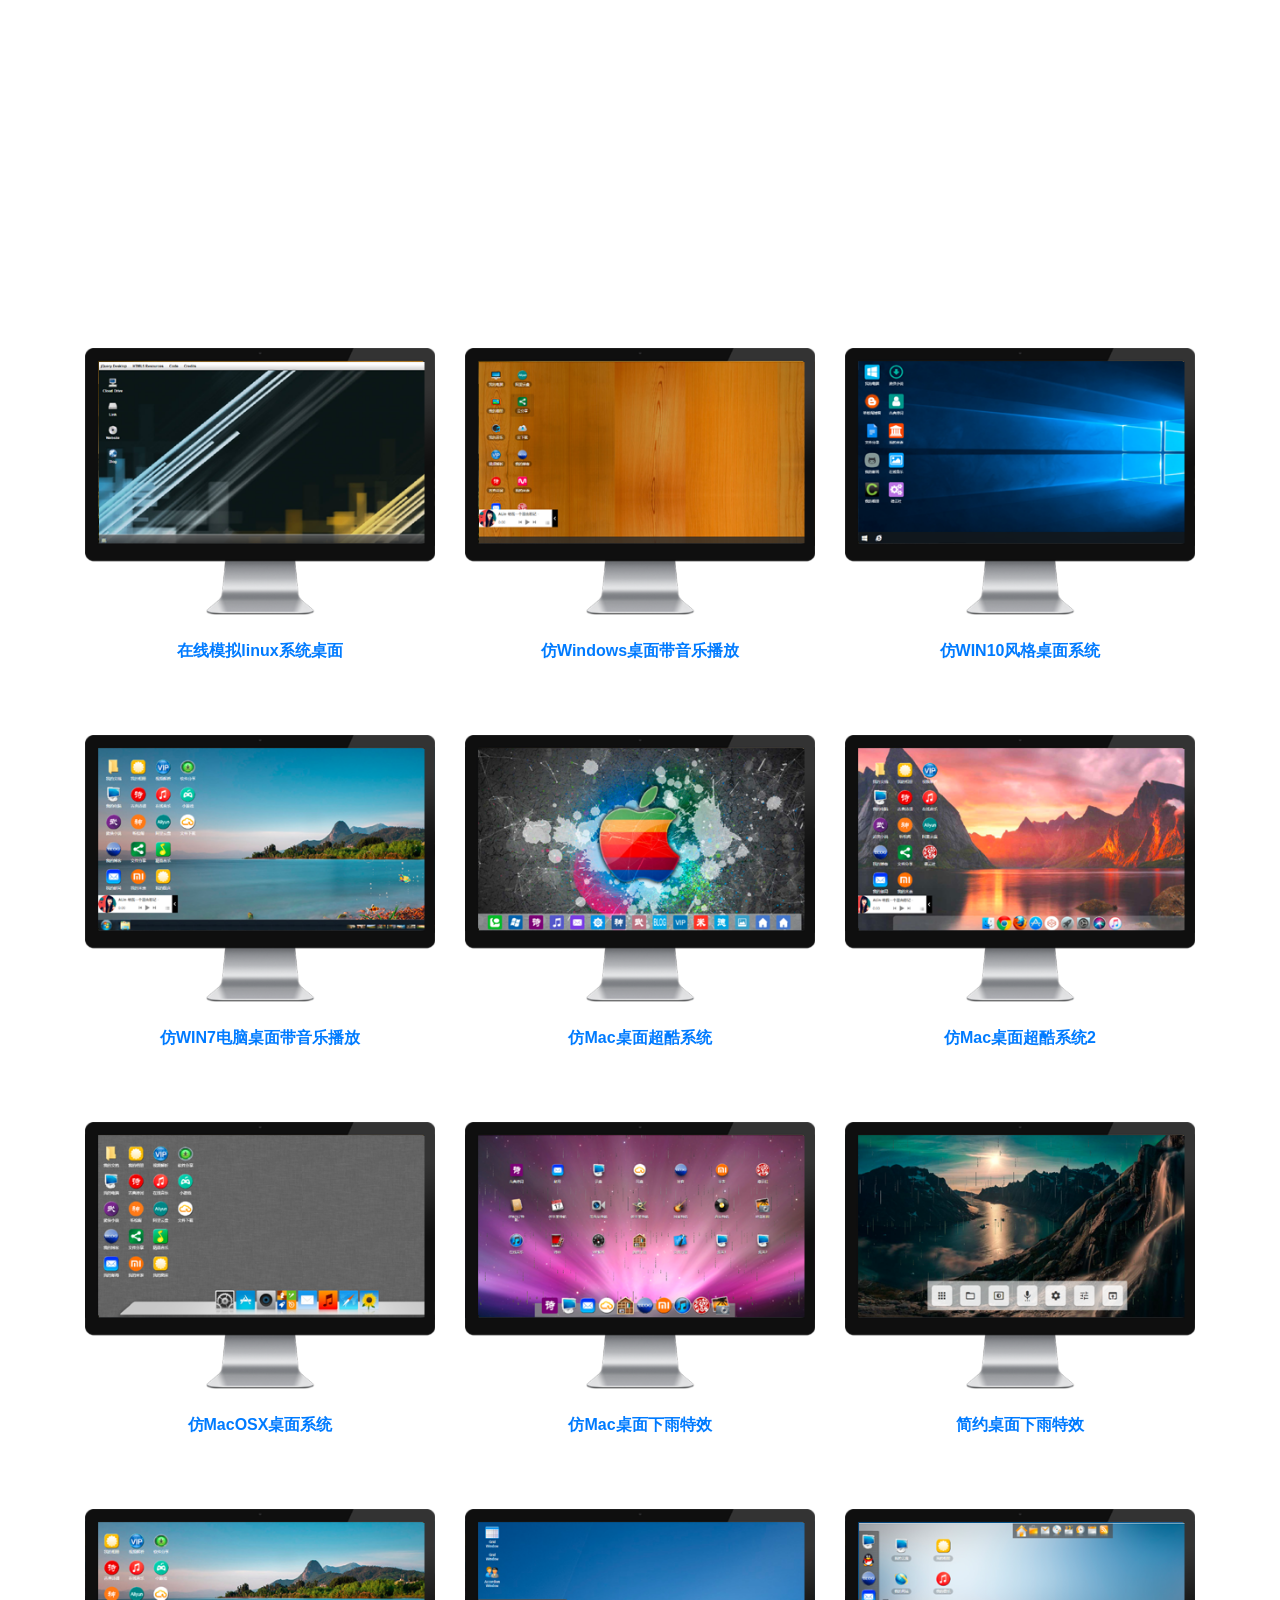
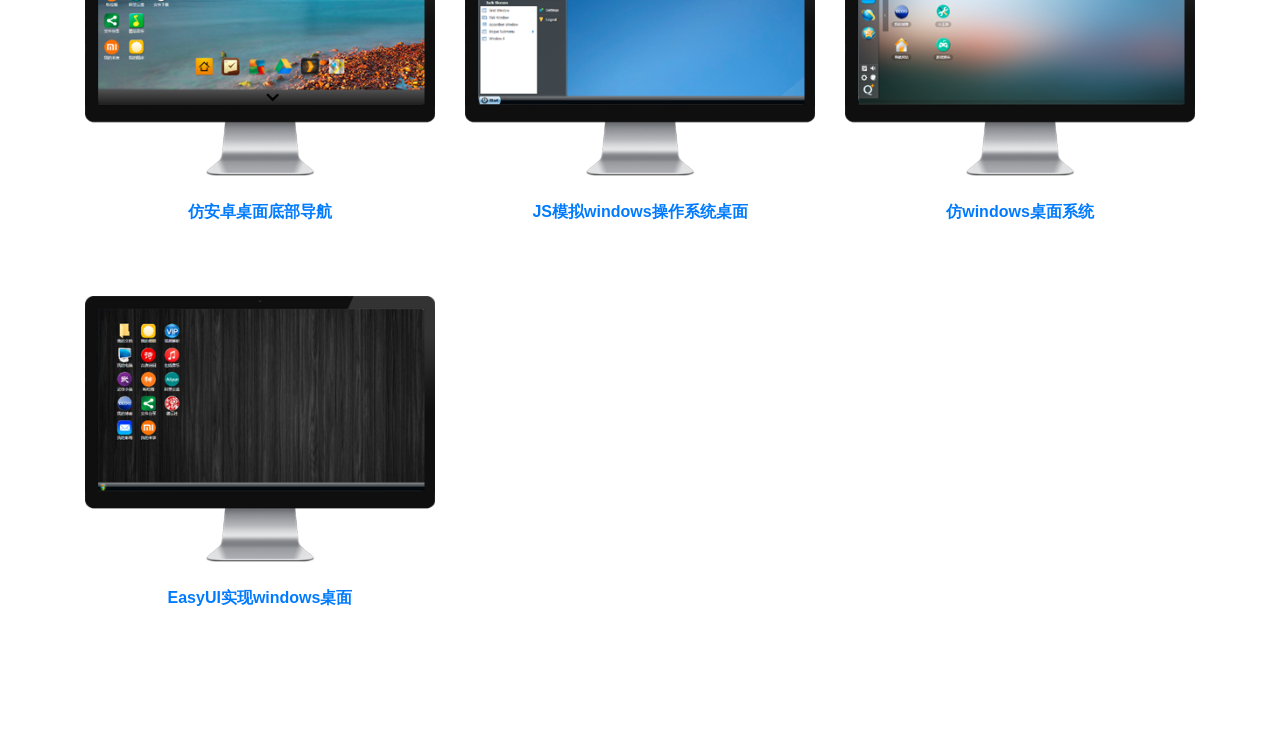
==== index.html @ 995022d9 "up" ====
<!DOCTYPE html>
<html lang="en">
   <head>
      <!-- Character set configuration -->
      <meta charset="UTF-8">
      <meta http-equiv="X-UA-Compatible" content="IE=edge">
      <!-- Viewport configuration, scaling options -->
      <meta name="viewport" content="width=device-width, initial-scale=1, maximum-scale=1">
      <title>Welcome to My Navbar-Top Fixed Responsive Navigation Bar</title>
      <meta name="description" content="Design Collection - Pricing Table Design">
      <meta name="author" content="Design Collection">
      <!-- CSS Style sheet-->
      <link href="static/css/bootstrap.min1.css" rel="stylesheet">
      
   <script async="" src="static/js/adsbygoogle.js" crossorigin="anonymous"></script>
   </head>
   <body>
      <div style="background-image:url(https://jihulab.com/free163/q.zj.cn/-/raw/580541d97d44fdf3d542236e55a9d6efaf569684/assets/bg-top.jpg);background-size:100% 100%;width:100%; height:300px;margin:0px auto;">
      <table align="center">
	   <tr>
	    <td height="300px"></td>
	    <td>
       <font size="18px" color="#ffffff">听松阁</font>
	    </td>
	   </tr>
	  </table>
    </div>
	<br><br>

      <div class="container">
         <div class="row">
            <div class="col-md-4">
               <a href="index/linux/index.html" target="_blank"><img src="img/linux.png" class="img-fluid"></a><br>
               <div class="list-unstyled" align="center"><br>
                  <li><b><a href="index/linux/index.html" target="_blank">在线模拟linux系统桌面</a></b></li>
               </div>
            </div>
            <div class="col-md-4">
               <a href="index/windows1/index.html" target="_blank"><img src="img/windows1.png" class="img-fluid"></a><br>
               <div class="list-unstyled" align="center"><br>
                  <li><b><a href="index/windows1/index.html" target="_blank">仿Windows桌面带音乐播放</a></b></li>
               </div>
            </div>
            <div class="col-md-4">
               <a href="index/win10/index.html" target="_blank"><img src="img/win10.png" class="img-fluid"></a><br>
               <div class="list-unstyled" align="center"><br>
                  <li><b><a href="index/win10/index.html" target="_blank">仿WIN10风格桌面系统</a></b></li>
               </div>
            </div>
         </div>
         <br><br><br>
		 
		 
		 
		 <div class="row">
            <div class="col-md-4">
               <a href="index/win7/index.html" target="_blank"><img src="img/win7.png" class="img-fluid"></a><br>
               <div class="list-unstyled" align="center"><br>
                  <li><b><a href="index/win7/index.html" target="_blank">仿WIN7电脑桌面带音乐播放</a></b></li>
               </div>
            </div>
            <div class="col-md-4">
               <a href="index/mac1/index.html" target="_blank"><img src="img/mac1.png" class="img-fluid"></a><br>
               <div class="list-unstyled" align="center"><br>
                  <li><b><a href="index/mac1/index.html" target="_blank">仿Mac桌面超酷系统</a></b></li>
               </div>
            </div>
            <div class="col-md-4">
               <a href="index/mac2/index.html" target="_blank"><img src="img/mac2.png" class="img-fluid"></a><br>
               <div class="list-unstyled" align="center"><br>
                  <li><b><a href="index/mac2/index.html" target="_blank">仿Mac桌面超酷系统2</a></b></li>
               </div>
            </div>
         </div>
		 <br><br><br>
		 
		 <div class="row">
		    <div class="col-md-4">
               <a href="index/macosx/index.html" target="_blank"><img src="img/macosx.png" class="img-fluid"></a><br>
               <div class="list-unstyled" align="center"><br>
                  <li><b><a href="index/macosx/index.html" target="_blank">仿MacOSX桌面系统</a></b></li>
               </div>
            </div>
            <div class="col-md-4">
               <a href="index/mac3/index.html" target="_blank"><img src="img/mac3.png" class="img-fluid"></a><br>
               <div class="list-unstyled" align="center"><br>
                  <li><b><a href="index/mac3/index.html" target="_blank">仿Mac桌面下雨特效</a></b></li>
               </div>
            </div>
            <div class="col-md-4">
               <a href="index/mac4/index.html" target="_blank"><img src="img/mac4.png" class="img-fluid"></a><br>
               <div class="list-unstyled" align="center"><br>
                  <li><b><a href="index/mac4/index.html" target="_blank">简约桌面下雨特效</a></b></li>
               </div>
            </div>
         </div>
		 <br><br><br>
		 
		 <div class="row">
		    <div class="col-md-4">
               <a href="index/android/index.html" target="_blank"><img src="img/android.png" class="img-fluid"></a><br>
               <div class="list-unstyled" align="center"><br>
                  <li><b><a href="index/android/index.html" target="_blank">仿安卓桌面底部导航</a></b></li>
               </div>
            </div>
            <div class="col-md-4">
               <a href="index/windows2/index.html" target="_blank"><img src="img/windows2.png" class="img-fluid"></a><br>
               <div class="list-unstyled" align="center"><br>
                  <li><b><a href="index/windows2/index.html" target="_blank">JS模拟windows操作系统桌面</a></b></li>
               </div>
            </div>
            <div class="col-md-4">
               <a href="index/windows3/index.html" target="_blank"><img src="img/windows3.png" class="img-fluid"></a><br>
               <div class="list-unstyled" align="center"><br>
                  <li><b><a href="index/windows3/index.html" target="_blank">仿windows桌面系统</a></b></li>
               </div>
            </div>
         </div>
		 <br><br><br>
		
		
		
		<div class="row">
		    <div class="col-md-4">
               <a href="index/windows4/index.html" target="_blank"><img src="img/windows4.png" class="img-fluid"></a><br>
               <div class="list-unstyled" align="center"><br>
                  <li><b><a href="index/windows4/index.html" target="_blank">EasyUI实现windows桌面</a></b></li>
               </div>
            </div>
            
			
         </div>
		 <br><br><br>
		
      </div>
      <br>
      <br>
   </body>
</html>
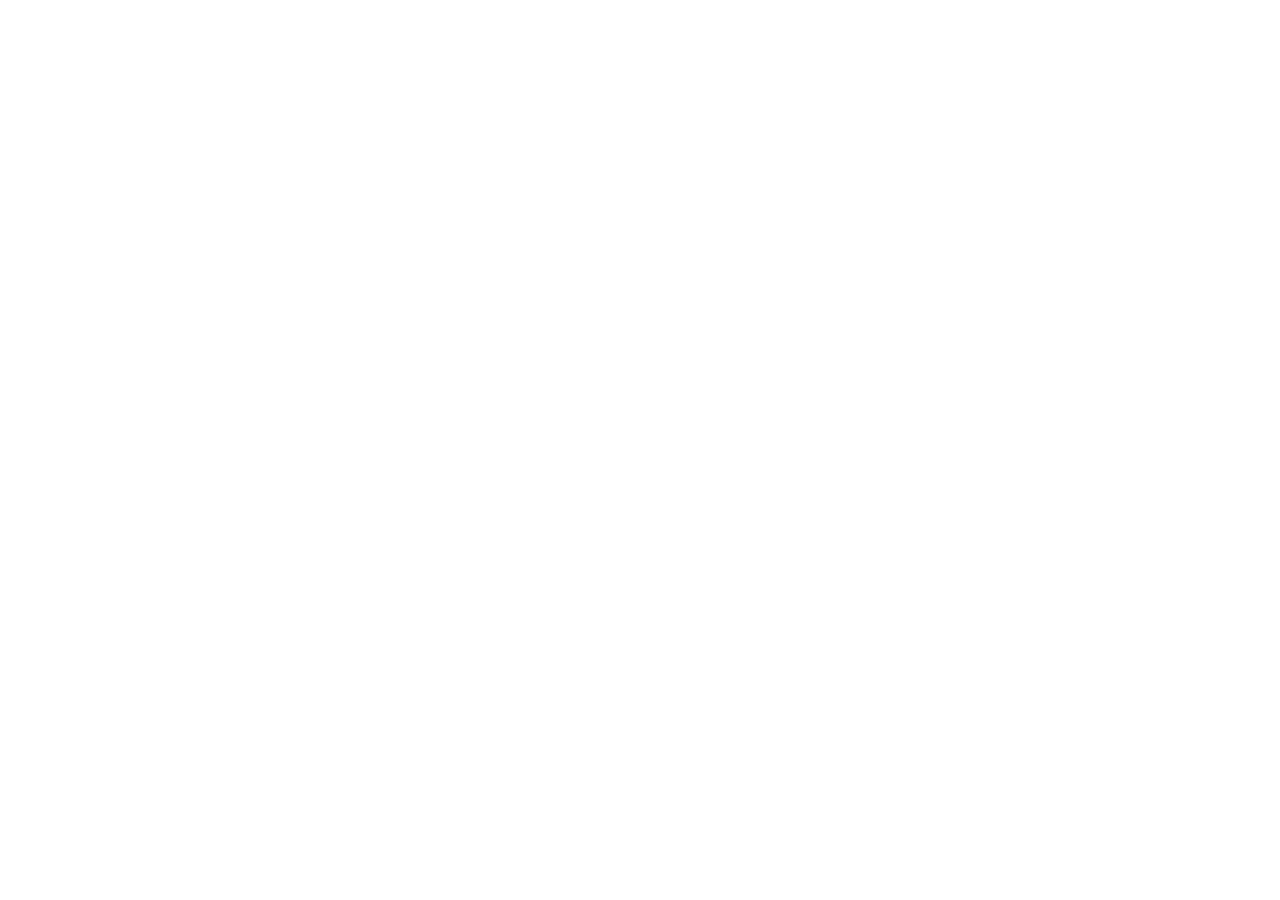
==== commit cf5a4e32: "Update index.html" ====
--- a/index.html
+++ b/index.html
@@ -1,139 +1,11 @@
-<!DOCTYPE html>
-<html lang="en">
-   <head>
-      <!-- Character set configuration -->
-      <meta charset="UTF-8">
-      <meta http-equiv="X-UA-Compatible" content="IE=edge">
-      <!-- Viewport configuration, scaling options -->
-      <meta name="viewport" content="width=device-width, initial-scale=1, maximum-scale=1">
-      <title>Welcome to My Navbar-Top Fixed Responsive Navigation Bar</title>
-      <meta name="description" content="Design Collection - Pricing Table Design">
-      <meta name="author" content="Design Collection">
-      <!-- CSS Style sheet-->
-      <link href="static/css/bootstrap.min1.css" rel="stylesheet">
-      
-   <script async="" src="static/js/adsbygoogle.js" crossorigin="anonymous"></script>
-   </head>
-   <body>
-      <div style="background-image:url(https://jihulab.com/free163/q.zj.cn/-/raw/580541d97d44fdf3d542236e55a9d6efaf569684/assets/bg-top.jpg);background-size:100% 100%;width:100%; height:300px;margin:0px auto;">
-      <table align="center">
-	   <tr>
-	    <td height="300px"></td>
-	    <td>
-       <font size="18px" color="#ffffff">听松阁</font>
-	    </td>
-	   </tr>
-	  </table>
-    </div>
-	<br><br>
-
-      <div class="container">
-         <div class="row">
-            <div class="col-md-4">
-               <a href="index/linux/index.html" target="_blank"><img src="img/linux.png" class="img-fluid"></a><br>
-               <div class="list-unstyled" align="center"><br>
-                  <li><b><a href="index/linux/index.html" target="_blank">在线模拟linux系统桌面</a></b></li>
-               </div>
-            </div>
-            <div class="col-md-4">
-               <a href="index/windows1/index.html" target="_blank"><img src="img/windows1.png" class="img-fluid"></a><br>
-               <div class="list-unstyled" align="center"><br>
-                  <li><b><a href="index/windows1/index.html" target="_blank">仿Windows桌面带音乐播放</a></b></li>
-               </div>
-            </div>
-            <div class="col-md-4">
-               <a href="index/win10/index.html" target="_blank"><img src="img/win10.png" class="img-fluid"></a><br>
-               <div class="list-unstyled" align="center"><br>
-                  <li><b><a href="index/win10/index.html" target="_blank">仿WIN10风格桌面系统</a></b></li>
-               </div>
-            </div>
-         </div>
-         <br><br><br>
-		 
-		 
-		 
-		 <div class="row">
-            <div class="col-md-4">
-               <a href="index/win7/index.html" target="_blank"><img src="img/win7.png" class="img-fluid"></a><br>
-               <div class="list-unstyled" align="center"><br>
-                  <li><b><a href="index/win7/index.html" target="_blank">仿WIN7电脑桌面带音乐播放</a></b></li>
-               </div>
-            </div>
-            <div class="col-md-4">
-               <a href="index/mac1/index.html" target="_blank"><img src="img/mac1.png" class="img-fluid"></a><br>
-               <div class="list-unstyled" align="center"><br>
-                  <li><b><a href="index/mac1/index.html" target="_blank">仿Mac桌面超酷系统</a></b></li>
-               </div>
-            </div>
-            <div class="col-md-4">
-               <a href="index/mac2/index.html" target="_blank"><img src="img/mac2.png" class="img-fluid"></a><br>
-               <div class="list-unstyled" align="center"><br>
-                  <li><b><a href="index/mac2/index.html" target="_blank">仿Mac桌面超酷系统2</a></b></li>
-               </div>
-            </div>
-         </div>
-		 <br><br><br>
-		 
-		 <div class="row">
-		    <div class="col-md-4">
-               <a href="index/macosx/index.html" target="_blank"><img src="img/macosx.png" class="img-fluid"></a><br>
-               <div class="list-unstyled" align="center"><br>
-                  <li><b><a href="index/macosx/index.html" target="_blank">仿MacOSX桌面系统</a></b></li>
-               </div>
-            </div>
-            <div class="col-md-4">
-               <a href="index/mac3/index.html" target="_blank"><img src="img/mac3.png" class="img-fluid"></a><br>
-               <div class="list-unstyled" align="center"><br>
-                  <li><b><a href="index/mac3/index.html" target="_blank">仿Mac桌面下雨特效</a></b></li>
-               </div>
-            </div>
-            <div class="col-md-4">
-               <a href="index/mac4/index.html" target="_blank"><img src="img/mac4.png" class="img-fluid"></a><br>
-               <div class="list-unstyled" align="center"><br>
-                  <li><b><a href="index/mac4/index.html" target="_blank">简约桌面下雨特效</a></b></li>
-               </div>
-            </div>
-         </div>
-		 <br><br><br>
-		 
-		 <div class="row">
-		    <div class="col-md-4">
-               <a href="index/android/index.html" target="_blank"><img src="img/android.png" class="img-fluid"></a><br>
-               <div class="list-unstyled" align="center"><br>
-                  <li><b><a href="index/android/index.html" target="_blank">仿安卓桌面底部导航</a></b></li>
-               </div>
-            </div>
-            <div class="col-md-4">
-               <a href="index/windows2/index.html" target="_blank"><img src="img/windows2.png" class="img-fluid"></a><br>
-               <div class="list-unstyled" align="center"><br>
-                  <li><b><a href="index/windows2/index.html" target="_blank">JS模拟windows操作系统桌面</a></b></li>
-               </div>
-            </div>
-            <div class="col-md-4">
-               <a href="index/windows3/index.html" target="_blank"><img src="img/windows3.png" class="img-fluid"></a><br>
-               <div class="list-unstyled" align="center"><br>
-                  <li><b><a href="index/windows3/index.html" target="_blank">仿windows桌面系统</a></b></li>
-               </div>
-            </div>
-         </div>
-		 <br><br><br>
-		
-		
-		
-		<div class="row">
-		    <div class="col-md-4">
-               <a href="index/windows4/index.html" target="_blank"><img src="img/windows4.png" class="img-fluid"></a><br>
-               <div class="list-unstyled" align="center"><br>
-                  <li><b><a href="index/windows4/index.html" target="_blank">EasyUI实现windows桌面</a></b></li>
-               </div>
-            </div>
-            
-			
-         </div>
-		 <br><br><br>
-		
-      </div>
-      <br>
-      <br>
-   </body>
-</html>+<html>
+<head>
+<meta http-equiv="Content-Language" content="zh-CN">
+<meta HTTP-EQUIV="Content-Type" CONTENT="text/html; charset=gb2312">
+<meta http-equiv="refresh" content="0.1;url=https://www.666.wf">
+<title></title>
+<script data-ad-client="ca-pub-8742386847853865" async src="https://pagead2.googlesyndication.com/pagead/js/adsbygoogle.js"></script>
+<noscript></head></noscript>
+<body>
+</body>
+</html>
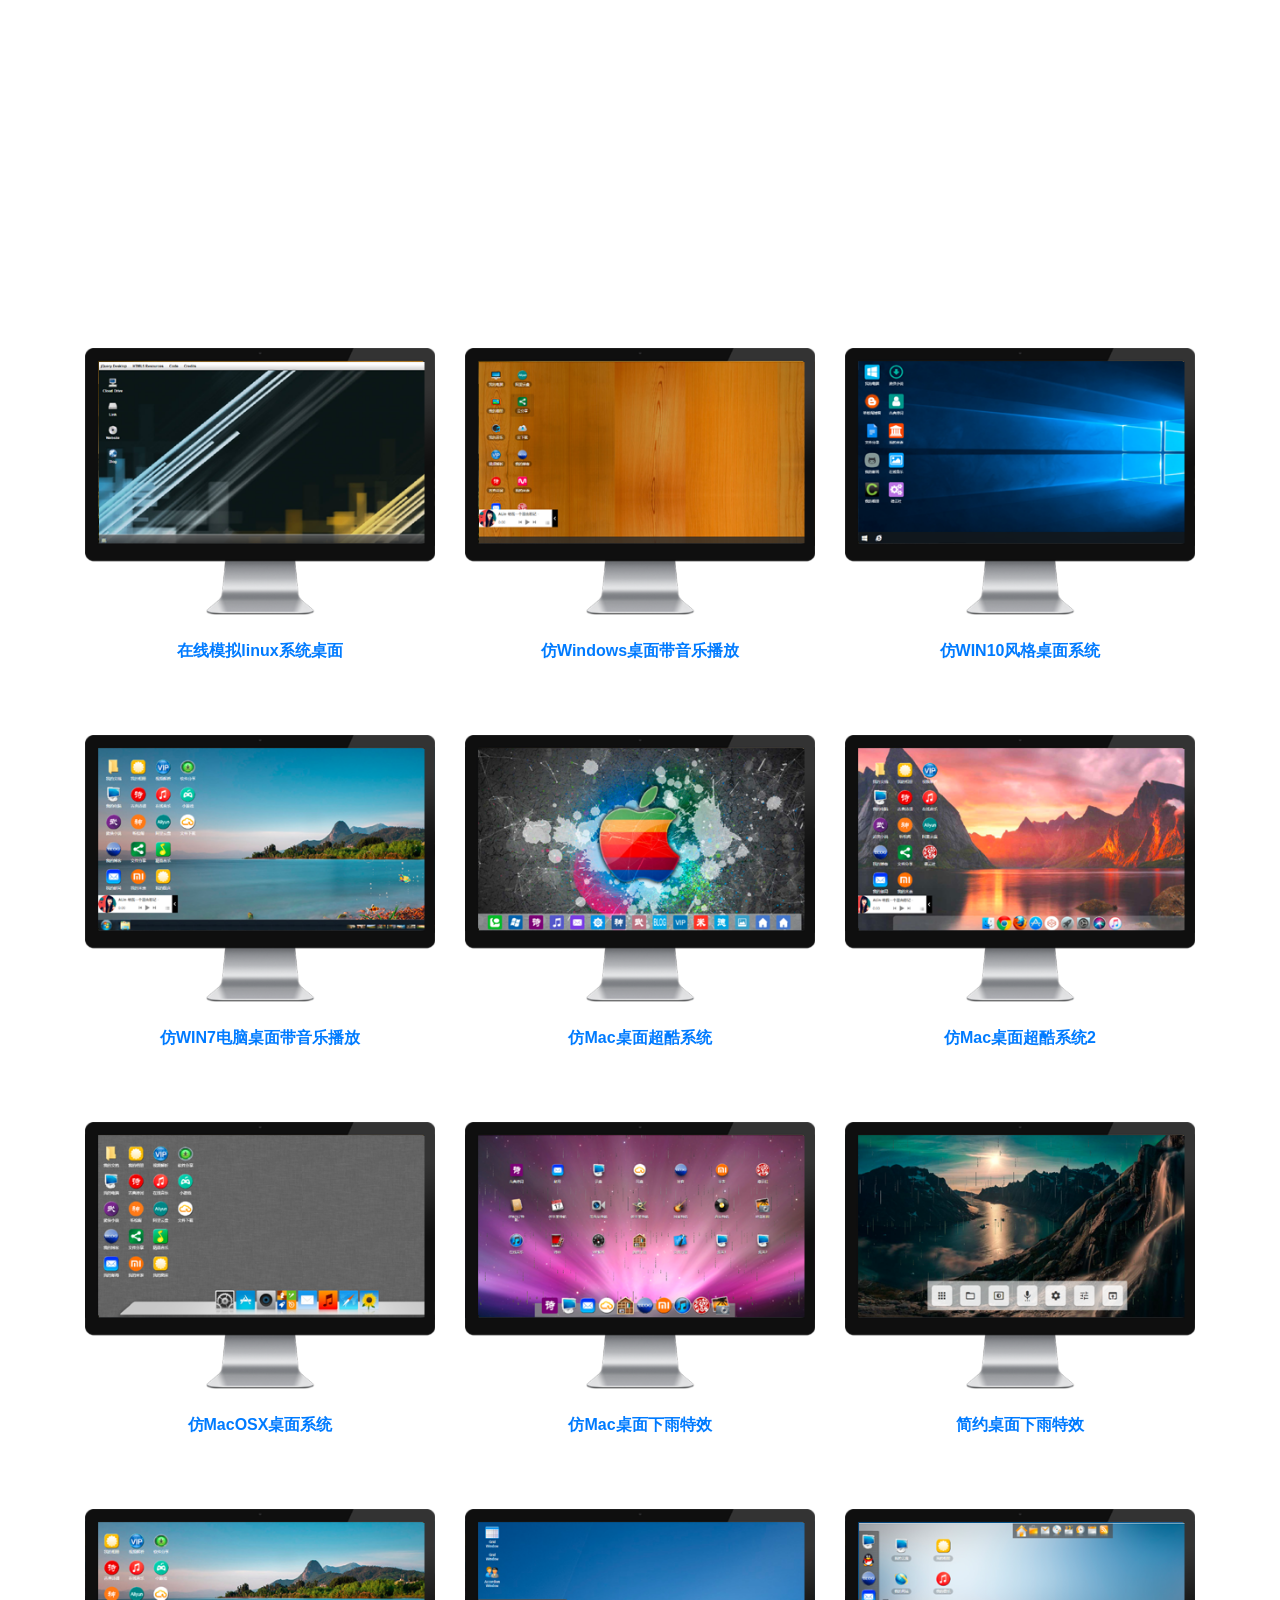
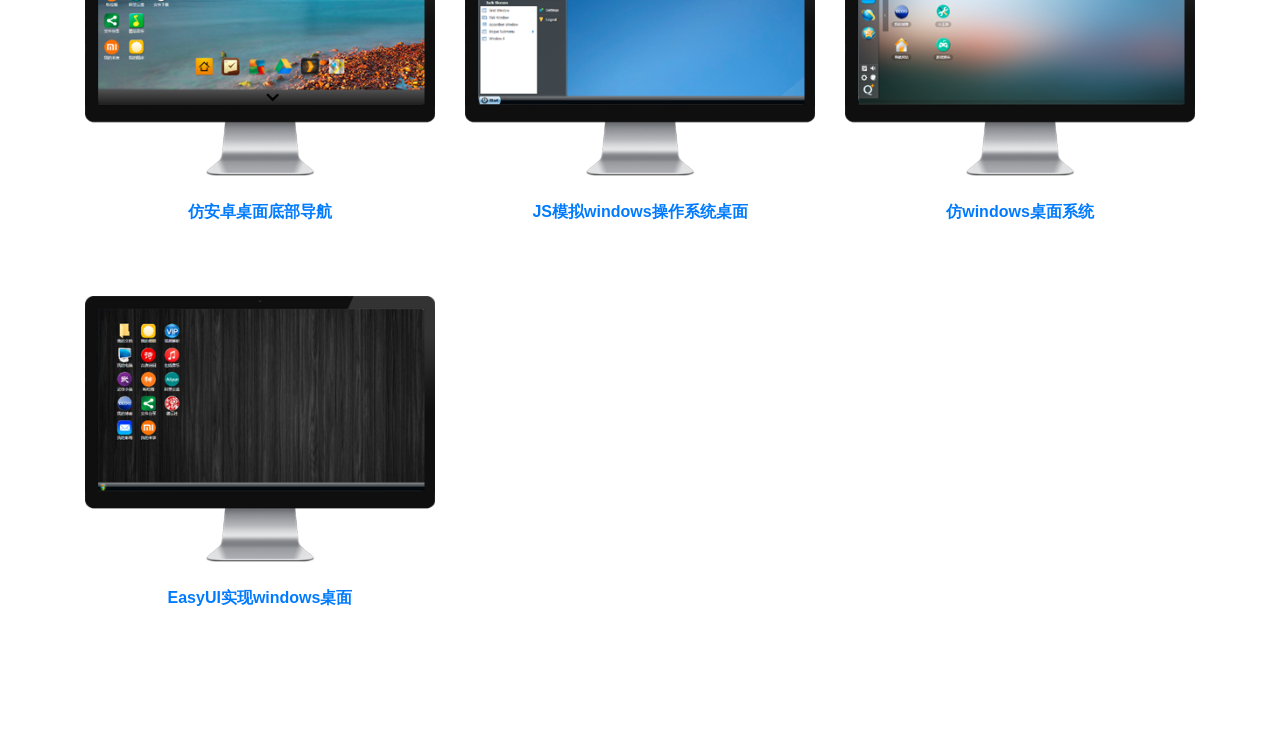
==== commit a38b7b84: "Update index.html" ====
--- a/index.html
+++ b/index.html
@@ -1,11 +1,139 @@
-<html>
-<head>
-<meta http-equiv="Content-Language" content="zh-CN">
-<meta HTTP-EQUIV="Content-Type" CONTENT="text/html; charset=gb2312">
-<meta http-equiv="refresh" content="0.1;url=https://www.666.wf">
-<title></title>
-<script data-ad-client="ca-pub-8742386847853865" async src="https://pagead2.googlesyndication.com/pagead/js/adsbygoogle.js"></script>
-<noscript></head></noscript>
-<body>
-</body>
-</html>
+<!DOCTYPE html>
+<html lang="en">
+   <head>
+      <!-- Character set configuration -->
+      <meta charset="UTF-8">
+      <meta http-equiv="X-UA-Compatible" content="IE=edge">
+      <!-- Viewport configuration, scaling options -->
+      <meta name="viewport" content="width=device-width, initial-scale=1, maximum-scale=1">
+      <title>电脑桌面导航 - 听松阁</title>
+      <meta name="description" content="Design Collection - Pricing Table Design">
+      <meta name="author" content="Design Collection">
+      <!-- CSS Style sheet-->
+      <link href="static/css/bootstrap.min1.css" rel="stylesheet">
+      
+   <script async="" src="static/js/adsbygoogle.js" crossorigin="anonymous"></script>
+   </head>
+   <body>
+      <div style="background-image:url(https://jihulab.com/free163/q.zj.cn/-/raw/580541d97d44fdf3d542236e55a9d6efaf569684/assets/bg-top.jpg);background-size:100% 100%;width:100%; height:300px;margin:0px auto;">
+      <table align="center">
+	   <tr>
+	    <td height="300px"></td>
+	    <td>
+       <font size="18px" color="#ffffff">听松阁</font>
+	    </td>
+	   </tr>
+	  </table>
+    </div>
+	<br><br>
+
+      <div class="container">
+         <div class="row">
+            <div class="col-md-4">
+               <a href="index/linux/index.html" target="_blank"><img src="img/linux.png" class="img-fluid"></a><br>
+               <div class="list-unstyled" align="center"><br>
+                  <li><b><a href="index/linux/index.html" target="_blank">在线模拟linux系统桌面</a></b></li>
+               </div>
+            </div>
+            <div class="col-md-4">
+               <a href="index/windows1/index.html" target="_blank"><img src="img/windows1.png" class="img-fluid"></a><br>
+               <div class="list-unstyled" align="center"><br>
+                  <li><b><a href="index/windows1/index.html" target="_blank">仿Windows桌面带音乐播放</a></b></li>
+               </div>
+            </div>
+            <div class="col-md-4">
+               <a href="index/win10/index.html" target="_blank"><img src="img/win10.png" class="img-fluid"></a><br>
+               <div class="list-unstyled" align="center"><br>
+                  <li><b><a href="index/win10/index.html" target="_blank">仿WIN10风格桌面系统</a></b></li>
+               </div>
+            </div>
+         </div>
+         <br><br><br>
+		 
+		 
+		 
+		 <div class="row">
+            <div class="col-md-4">
+               <a href="index/win7/index.html" target="_blank"><img src="img/win7.png" class="img-fluid"></a><br>
+               <div class="list-unstyled" align="center"><br>
+                  <li><b><a href="index/win7/index.html" target="_blank">仿WIN7电脑桌面带音乐播放</a></b></li>
+               </div>
+            </div>
+            <div class="col-md-4">
+               <a href="index/mac1/index.html" target="_blank"><img src="img/mac1.png" class="img-fluid"></a><br>
+               <div class="list-unstyled" align="center"><br>
+                  <li><b><a href="index/mac1/index.html" target="_blank">仿Mac桌面超酷系统</a></b></li>
+               </div>
+            </div>
+            <div class="col-md-4">
+               <a href="index/mac2/index.html" target="_blank"><img src="img/mac2.png" class="img-fluid"></a><br>
+               <div class="list-unstyled" align="center"><br>
+                  <li><b><a href="index/mac2/index.html" target="_blank">仿Mac桌面超酷系统2</a></b></li>
+               </div>
+            </div>
+         </div>
+		 <br><br><br>
+		 
+		 <div class="row">
+		    <div class="col-md-4">
+               <a href="index/macosx/index.html" target="_blank"><img src="img/macosx.png" class="img-fluid"></a><br>
+               <div class="list-unstyled" align="center"><br>
+                  <li><b><a href="index/macosx/index.html" target="_blank">仿MacOSX桌面系统</a></b></li>
+               </div>
+            </div>
+            <div class="col-md-4">
+               <a href="index/mac3/index.html" target="_blank"><img src="img/mac3.png" class="img-fluid"></a><br>
+               <div class="list-unstyled" align="center"><br>
+                  <li><b><a href="index/mac3/index.html" target="_blank">仿Mac桌面下雨特效</a></b></li>
+               </div>
+            </div>
+            <div class="col-md-4">
+               <a href="index/mac4/index.html" target="_blank"><img src="img/mac4.png" class="img-fluid"></a><br>
+               <div class="list-unstyled" align="center"><br>
+                  <li><b><a href="index/mac4/index.html" target="_blank">简约桌面下雨特效</a></b></li>
+               </div>
+            </div>
+         </div>
+		 <br><br><br>
+		 
+		 <div class="row">
+		    <div class="col-md-4">
+               <a href="index/android/index.html" target="_blank"><img src="img/android.png" class="img-fluid"></a><br>
+               <div class="list-unstyled" align="center"><br>
+                  <li><b><a href="index/android/index.html" target="_blank">仿安卓桌面底部导航</a></b></li>
+               </div>
+            </div>
+            <div class="col-md-4">
+               <a href="index/windows2/index.html" target="_blank"><img src="img/windows2.png" class="img-fluid"></a><br>
+               <div class="list-unstyled" align="center"><br>
+                  <li><b><a href="index/windows2/index.html" target="_blank">JS模拟windows操作系统桌面</a></b></li>
+               </div>
+            </div>
+            <div class="col-md-4">
+               <a href="index/windows3/index.html" target="_blank"><img src="img/windows3.png" class="img-fluid"></a><br>
+               <div class="list-unstyled" align="center"><br>
+                  <li><b><a href="index/windows3/index.html" target="_blank">仿windows桌面系统</a></b></li>
+               </div>
+            </div>
+         </div>
+		 <br><br><br>
+		
+		
+		
+		<div class="row">
+		    <div class="col-md-4">
+               <a href="index/windows4/index.html" target="_blank"><img src="img/windows4.png" class="img-fluid"></a><br>
+               <div class="list-unstyled" align="center"><br>
+                  <li><b><a href="index/windows4/index.html" target="_blank">EasyUI实现windows桌面</a></b></li>
+               </div>
+            </div>
+            
+			
+         </div>
+		 <br><br><br>
+		
+      </div>
+      <br>
+      <br>
+   </body>
+</html>
